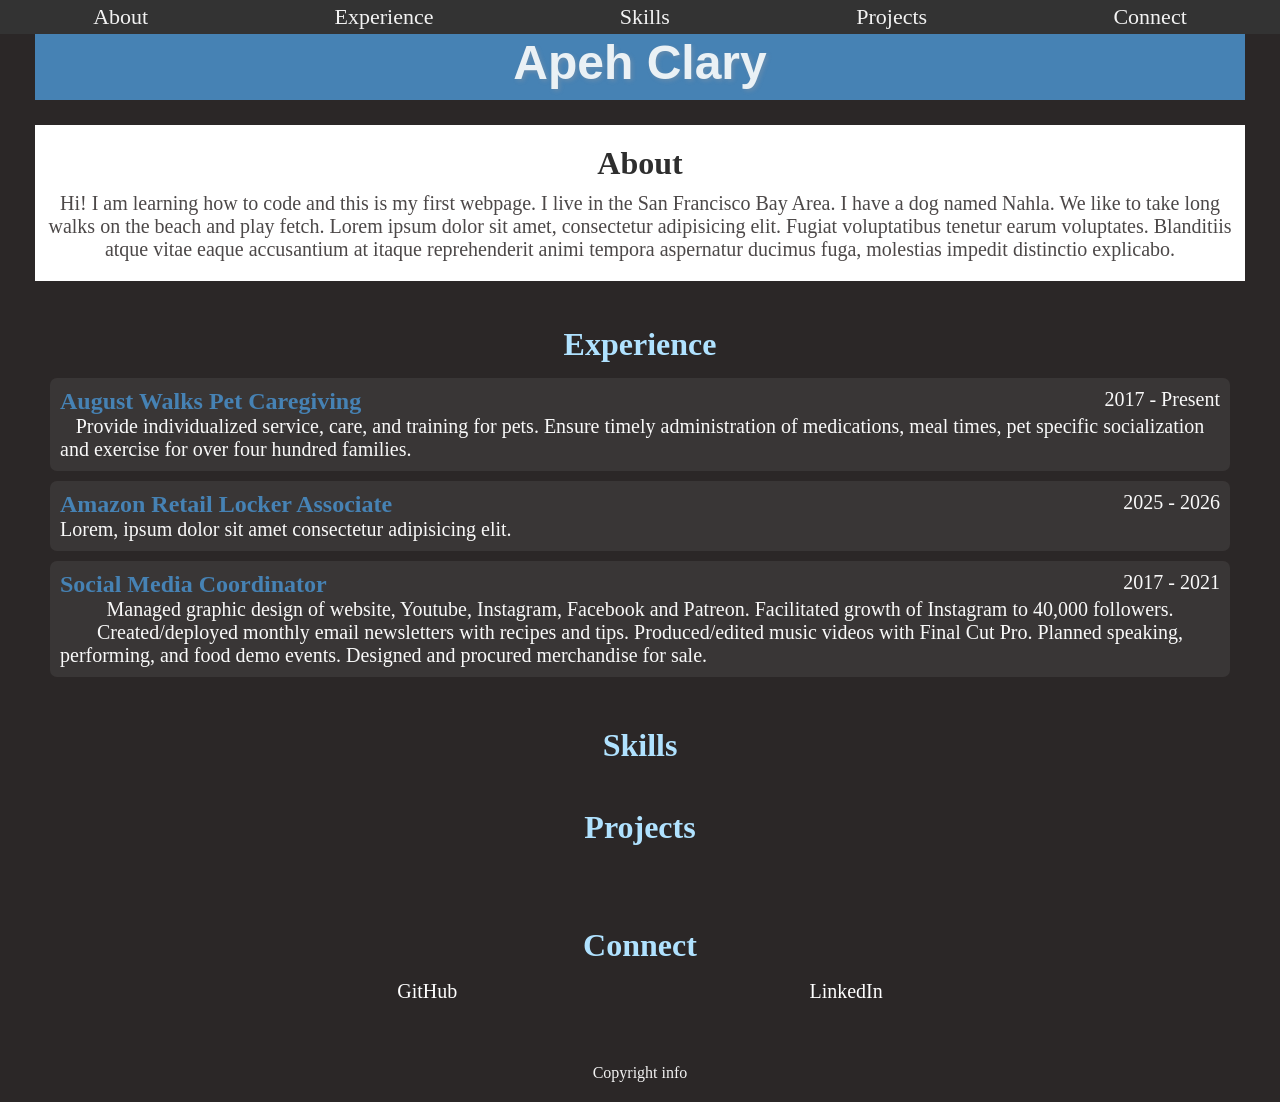
==== index.html @ 5ea649b6 "update airhub CSS" ====
<!doctype html>
<html lang="en">
  <head>
    <meta charset="UTF-8" />
    <meta name="description" content="Portfolio profile information" />
    <meta name="keywords" content="Apeh Clary, HTML, CSS, Javascript" />
    <meta name="author" content="Apeh Clary" />
    <!-- <link rel="stylesheet" href="mystyle.css" /> -->
    <meta name="viewport" content="width=device-width, initial-scale=1.0" />

    <title>Apeh Clary's Profile</title>
    <link href="css/index.css" rel="stylesheet">
    
  </head>

  <body>
      <div id="Navbar" class="topnav">
        <a href="#About">About</a>
        <a href="#Experience">Experience</a>
        <a href="#Skills">Skills</a>
        <a href="#Projects">Projects</a>
        <a href="#Connect">Connect</a>
      </div>

    <h1 id="Name" class="Name">Apeh Clary</h1>

    <main>
      <section id="About">
        <h2>About</h2>
        <p>
          Hi! I am learning how to code and this is my first webpage. I live in the San Francisco Bay
          Area. I have a dog named Nahla. We like to take long walks on the beach and play fetch.

          Lorem ipsum dolor sit amet, consectetur adipisicing elit. Fugiat voluptatibus tenetur earum voluptates. Blanditiis atque vitae eaque accusantium at itaque reprehenderit animi tempora aspernatur ducimus fuga, molestias impedit distinctio explicabo.
        </p>
      </section>

      <section id="Experience"> <!-- this has the background-->
        <h2>Experience</h2> 
        <!-- width, centered, and flex to make columns-->
         
        <div class="jobs">
          <!-- job 1 -->
          <div class="job">
            <h3 class="item">August Walks Pet Caregiving</h3>
            <p class="item">2017 - Present</p>
            <p class="item full">Provide individualized service, care, and training for pets. Ensure timely administration of medications, meal times, pet specific socialization and exercise for over four hundred families.</p>
          </div>
        <!-- job 2 -->
          <div class="job">
            <h3 class="item">Amazon Retail Locker Associate</h3>
            <p class="item">2025 - 2026</p>
            <p class="item full">Lorem, ipsum dolor sit amet consectetur adipisicing elit. </p>
          </div>
        <!-- job 3 -->
          <div class="job">
            <h3 class="item">Social Media Coordinator</h3>
            <p class="item">2017 - 2021</p>
            <p class="item full">
              Managed graphic design of website, Youtube, Instagram, Facebook and Patreon. Facilitated growth of Instagram to 40,000 followers. Created/deployed monthly email newsletters with recipes and tips. Produced/edited music videos with Final Cut Pro. Planned speaking, performing, and food demo events. Designed and procured merchandise for sale.
            </p>
          </div>
        </div> <!-- closing my experience columns -->
      </section> <!-- closing my experience section -->

        <!-- <ul>
          <li>HTML</li>
          <li>Javascript</li>
          <li>CSS</li>
          <li>Code the Dream: Intro to Programming</li>
          <li>Dog Walker</li>
          <li>Caregiver</li>
          <li>Plant Dad</li>
          </li>Dog Dad</li>
        </ul> -->
      </section>

      <section id="Skills">
        <h2>Skills</h2>

        </section>

      <section id="Projects">
        <h2>Projects</h2>
        <!-- <h3>Title</h3>
        <p>Lorem ipsum dolor sit amet consectetur adipisicing elit. Amet vitae aperiam harum ipsum reiciendis dolor repellendus necessitatibus.</p>
          <h3>Title</h3>
        <p>Lorem ipsum dolor sit amet consectetur adipisicing elit. Amet vitae aperiam harum ipsum reiciendis dolor repellendus necessitatibus.</p>
          <h3>Title</h3>
        <p>Lorem ipsum dolor sit amet consectetur adipisicing elit. Amet vitae aperiam harum ipsum reiciendis dolor repellendus necessitatibus.</p> -->
        <ul></ul>
      </section>

      <section id="Connect">
        <h2>Connect</h2>
        <!-- insert icons -->
        <!-- <i class="fa-brands fa-github"></i> -->

          <ul>
            <li><a href="https://github.com/aallenCR808" target="_blank">GitHub</a></li>
            <li><a href="https://www.linkedin.com/in/apehclary" target="_blank">LinkedIn</a></li>
            <!-- sm icons and learn more about me link attribute/anchor. create p class {}? -->
          </ul>
      </section>
    </main>
    <footer> Copyright info </footer>
  </body>
</html>
---- css/index.css ----
html {
  scroll-behavior: smooth;
  scroll-padding-top: 30px;
  /* to offset matching the header */
}

#Navbar {
  position: fixed;
  top: 0;
  left: 0;
  width: 100%;
  z-index: 1000; /* puts in foreground so the background doesn't change it */
  display: flex;
  justify-content: space-around;
  list-style-type: none;
  margin: 0px;
  padding: 0px;
}

.topnav {
  background-color: #333;
  overflow: hidden;
}

/* Style the links inside the navigation bar */
.topnav a {
  float: left;
  color: #f2f2f2;
  text-align: center;
  padding: 4px 16px;
  text-decoration: none;
  font-size: 22px;
}
/* Change the color of links on hover */
.topnav a:hover {
  background-color: #b0e2ff;
  /* background-color: #ddd; */
  color: black;
}

.Name {
  font-family: "Segoe UI", Tahoma, Geneva, Verdana, sans-serif;
  text-shadow: 2px 2px 4px rgba(168, 158, 158, 0.3);
}
body {
  margin: 20px 10px 20px 10px;
  /* set margin: 0; can add default font-size. will affect everything on the page */
  /* background-color: rgb(186, 226, 231); */
  /* background-color: rgb(245, 169, 184); */
  /* background-color:  #348dc9; */
  /* background-color: #f2f2f2; */
  /* background-color: rgb(43, 39, 39); */
  text-align: center;
  background-color: rgb(43, 39, 39);
}
section {
  /* border: 10px solid pink; */
  /* block is y axis up and down. inline is x axis left and right */
  margin-block: 25px;
}
main {
  margin: 25px 25px;
}
h1 {
  color: #eaf1f5;
  background: steelblue;
  /* font-weight: 200px; */
  font-size: 48px;
  padding: 10px;
  /* border: 10px solid pink; */
  text-align: center;
  margin: 25px 25px;
}
h2 {
  color: #b0e2ff;
  font-weight: 18px;
  font-size: 32px;
  margin: 10px;
}
h3 {
  color: steelblue;
  font-size: 24px;
}
p {
  color: #f9f9f9;
  font-size: 20px;
  font-weight: 100;
  margin: 10px 0 10px 0px;
}
/* =========
Layout suggested to separate areas for readabillity 
========== */

#About {
  background-color: #ffffff;
  padding: 10px 10px;
  /* width: 500px;
    margin: 100px auto;
    text-align: center; */
}
#About p {
  color: #4c4848;
}
#About h2 {
  color: rgba(0, 0, 0, 0.819);
}
#Experience {
  /* background-color: #000000; */
  color: #ffffff;
  text-align: center;
  padding: 10px 10px 20px 10px;
}
.jobs {
  text-align-last: left;
  /* border: solid blue 5px; */
  display: flex;
  flex-flow: column wrap;
  justify-content: space-evenly;
}
.job {
  /* background: pink; */
  /* width: 500px; */
  margin: 0 auto;
  display: flex;
  flex-wrap: wrap;
  justify-content: space-between;
  /* border: 2px solid red; */
  background-color: rgba(65, 62, 62, 0.661);
  border-radius: 7px;
  margin: 5px;
  padding: 10px;
}
.item {
  /* border: solid yellow 2px; */
  margin: 0px;
}

.full {
  flex: 1 1 100%;
}
/* ul {
    list-style-type: none;
    padding-left: 0;
    margin-left: 0;
    font-size: 24px;
    color: white;
  }
  li a {
    text-decoration: none;
    color: white;
  } */

#Skills {
  /* background-color: #000000; */
  color: #ffffff;
  text-align: center;
  /* padding: 10px 10px 20px 10px; */
}
.columns {
  /* parent element, direct children become columns  */
  display: flex;
}
.column {
  /* border: 2px solid red; */
  margin: 10px;
  background-color: rgba(65, 62, 62, 0.661);
}
#Projects {
  /* background-color: #000000; */
  color: #ffffff;
  text-align: center;
  padding: 10px 10px 20px 10px;
}
#Connect {
  /* background-color: #000000; */
  color: #ffffff;
  text-align: center;
  padding: 10px 10px 20px 10px;
}
#Connect ul {
  display: flex;
  justify-content: space-evenly;
  list-style-type: none;
  padding-left: 0;
  margin-left: 0;
}
li a {
  text-decoration: none;
  font-size: 20px;
  color: white;
}
#Connect a:hover {
  background-color: #b0e2ff;
  /* background-color: #ddd; */
  color: black;
}

footer {
  color: #f2f2f2;
}
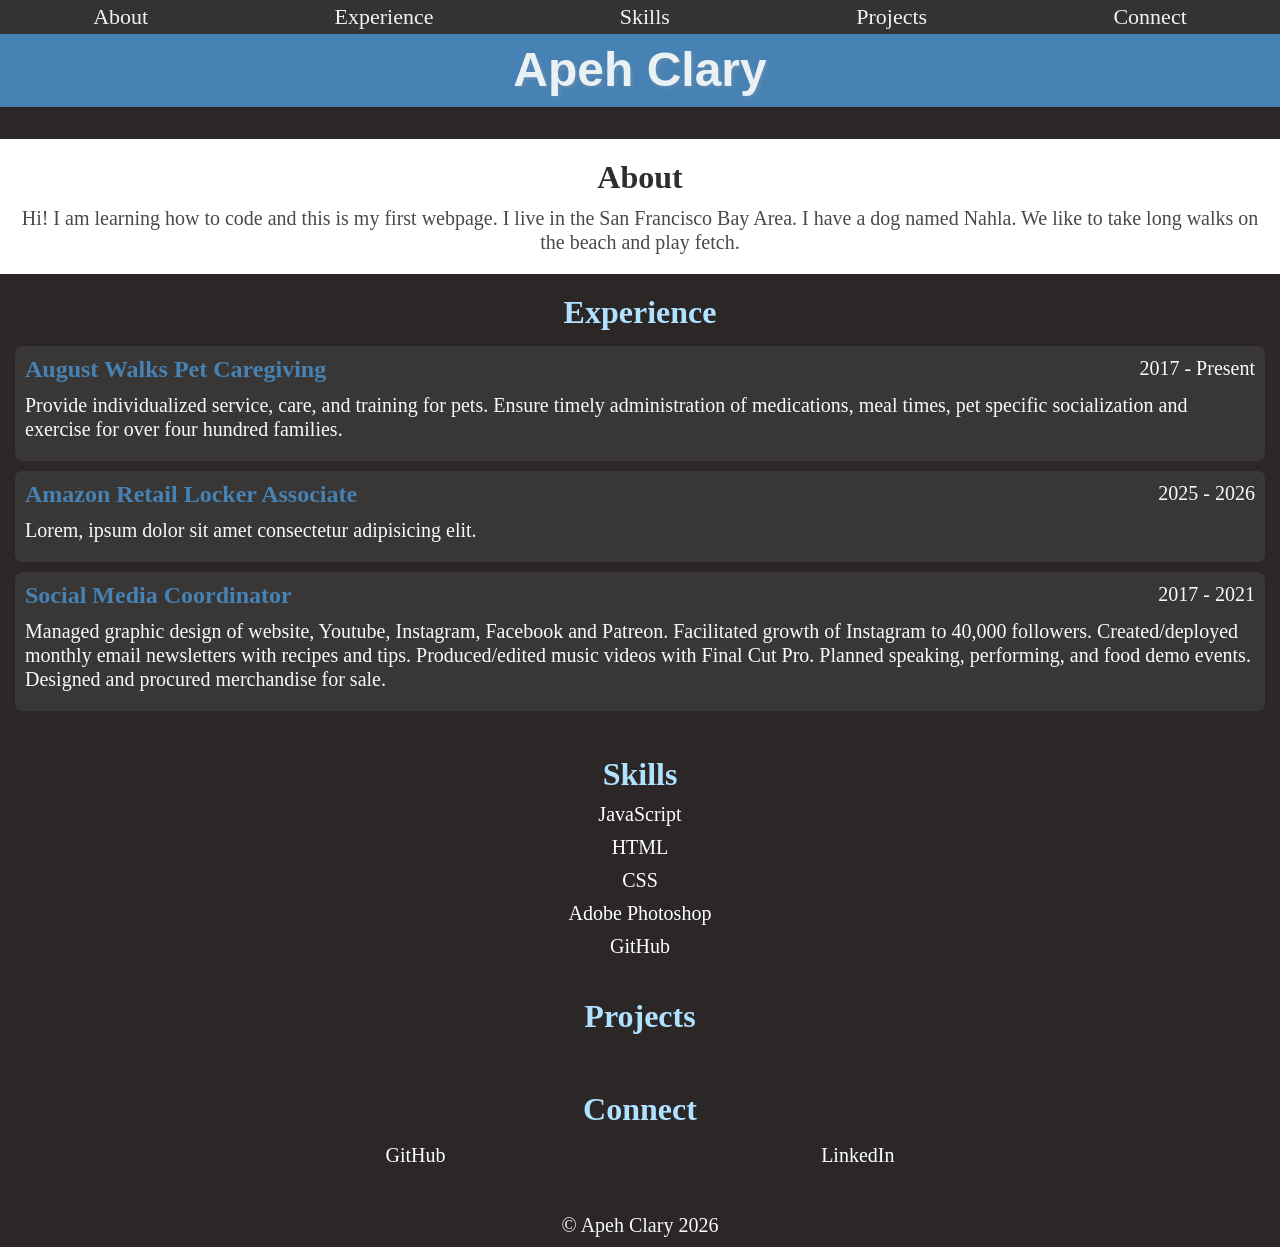
==== commit ce3f45d4: "ja added, created footer and skills" ====
--- a/index.html
+++ b/index.html
@@ -25,13 +25,12 @@
     <h1 id="Name" class="Name">Apeh Clary</h1>
 
     <main>
+
       <section id="About">
         <h2>About</h2>
         <p>
           Hi! I am learning how to code and this is my first webpage. I live in the San Francisco Bay
           Area. I have a dog named Nahla. We like to take long walks on the beach and play fetch.
-
-          Lorem ipsum dolor sit amet, consectetur adipisicing elit. Fugiat voluptatibus tenetur earum voluptates. Blanditiis atque vitae eaque accusantium at itaque reprehenderit animi tempora aspernatur ducimus fuga, molestias impedit distinctio explicabo.
         </p>
       </section>
 
@@ -56,28 +55,16 @@
           <div class="job">
             <h3 class="item">Social Media Coordinator</h3>
             <p class="item">2017 - 2021</p>
-            <p class="item full">
-              Managed graphic design of website, Youtube, Instagram, Facebook and Patreon. Facilitated growth of Instagram to 40,000 followers. Created/deployed monthly email newsletters with recipes and tips. Produced/edited music videos with Final Cut Pro. Planned speaking, performing, and food demo events. Designed and procured merchandise for sale.
+            <p class="item full">Managed graphic design of website, Youtube, Instagram, Facebook and Patreon. Facilitated growth of Instagram to 40,000 followers. Created/deployed monthly email newsletters with recipes and tips. Produced/edited music videos with Final Cut Pro. Planned speaking, performing, and food demo events. Designed and procured merchandise for sale.
             </p>
           </div>
         </div> <!-- closing my experience columns -->
-      </section> <!-- closing my experience section -->
-
-        <!-- <ul>
-          <li>HTML</li>
-          <li>Javascript</li>
-          <li>CSS</li>
-          <li>Code the Dream: Intro to Programming</li>
-          <li>Dog Walker</li>
-          <li>Caregiver</li>
-          <li>Plant Dad</li>
-          </li>Dog Dad</li>
-        </ul> -->
+      </section> 
       </section>
 
       <section id="Skills">
         <h2>Skills</h2>
-
+        <ul></ul>
         </section>
 
       <section id="Projects">
@@ -95,7 +82,6 @@
         <h2>Connect</h2>
         <!-- insert icons -->
         <!-- <i class="fa-brands fa-github"></i> -->
-
           <ul>
             <li><a href="https://github.com/aallenCR808" target="_blank">GitHub</a></li>
             <li><a href="https://www.linkedin.com/in/apehclary" target="_blank">LinkedIn</a></li>
@@ -103,6 +89,13 @@
           </ul>
       </section>
     </main>
-    <footer> Copyright info </footer>
+    <footer></footer>
+    <script>
+      // let footer = document.querySelector('footer');
+      // let copyright = document.createElement('p')
+      // copyright.innerHTML = '&copy; Apeh Clary'
+      // footer.appendChild(copyright)
+    </script>
+    <script src="js/index.js"></script>
   </body>
 </html>
--- a/css/index.css
+++ b/css/index.css
@@ -43,7 +43,9 @@
   text-shadow: 2px 2px 4px rgba(168, 158, 158, 0.3);
 }
 body {
-  margin: 20px 10px 20px 10px;
+  /* display: flex;
+  flex-direction: column;
+  align-items: center; */
   /* set margin: 0; can add default font-size. will affect everything on the page */
   /* background-color: rgb(186, 226, 231); */
   /* background-color: rgb(245, 169, 184); */
@@ -52,24 +54,22 @@
   /* background-color: rgb(43, 39, 39); */
   text-align: center;
   background-color: rgb(43, 39, 39);
-}
-section {
+  margin: 0;
+}
+/* section {
   /* border: 10px solid pink; */
-  /* block is y axis up and down. inline is x axis left and right */
-  margin-block: 25px;
-}
-main {
+/* block is y axis up and down. inline is x axis left and right
+} */
+/* main {
   margin: 25px 25px;
-}
+} */
 h1 {
   color: #eaf1f5;
   background: steelblue;
-  /* font-weight: 200px; */
   font-size: 48px;
   padding: 10px;
   /* border: 10px solid pink; */
   text-align: center;
-  margin: 25px 25px;
 }
 h2 {
   color: #b0e2ff;
@@ -86,6 +86,7 @@
   font-size: 20px;
   font-weight: 100;
   margin: 10px 0 10px 0px;
+  line-height: 1.2;
 }
 /* =========
 Layout suggested to separate areas for readabillity 
@@ -118,9 +119,6 @@
   justify-content: space-evenly;
 }
 .job {
-  /* background: pink; */
-  /* width: 500px; */
-  margin: 0 auto;
   display: flex;
   flex-wrap: wrap;
   justify-content: space-between;
@@ -129,6 +127,7 @@
   border-radius: 7px;
   margin: 5px;
   padding: 10px;
+  text-align: left;
 }
 .item {
   /* border: solid yellow 2px; */
@@ -137,6 +136,7 @@
 
 .full {
   flex: 1 1 100%;
+  padding-block: 10px;
 }
 /* ul {
     list-style-type: none;
@@ -153,8 +153,18 @@
 #Skills {
   /* background-color: #000000; */
   color: #ffffff;
-  text-align: center;
-  /* padding: 10px 10px 20px 10px; */
+  padding: 10px 10px 20px 10px;
+}
+#Skills ul {
+  list-style: none;
+  padding: 0;
+  margin: 0;
+  font-size: 20px;
+  display: flex;
+  flex-direction: column;
+  list-style: none;
+  align-items: center;
+  gap: 10px;
 }
 .columns {
   /* parent element, direct children become columns  */
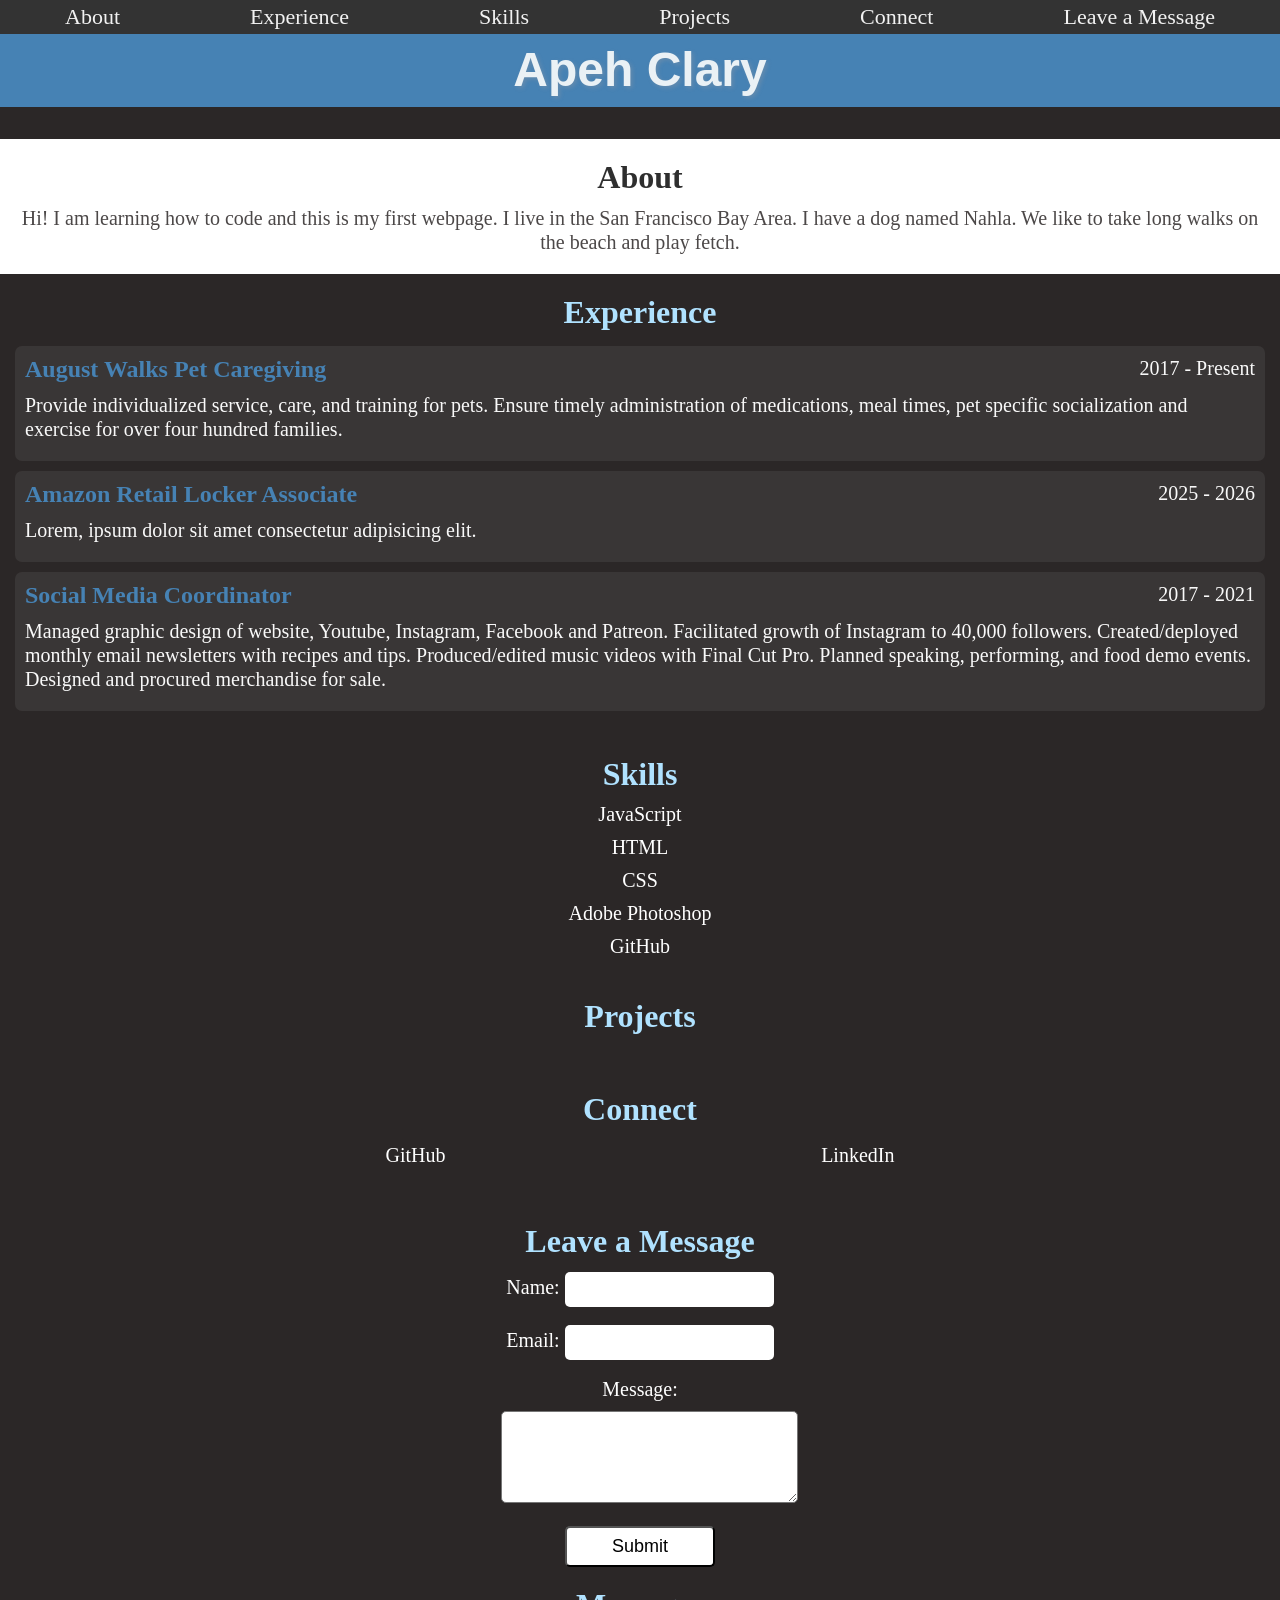
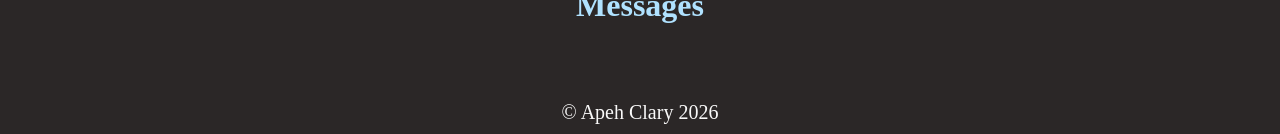
==== commit 0f030642: "form and functionality added" ====
--- a/index.html
+++ b/index.html
@@ -20,6 +20,7 @@
         <a href="#Skills">Skills</a>
         <a href="#Projects">Projects</a>
         <a href="#Connect">Connect</a>
+        <a href="#leave_message">Leave a Message</a>
       </div>
 
     <h1 id="Name" class="Name">Apeh Clary</h1>
@@ -89,13 +90,37 @@
           </ul>
       </section>
     </main>
-    <footer></footer>
-    <script>
-      // let footer = document.querySelector('footer');
-      // let copyright = document.createElement('p')
-      // copyright.innerHTML = '&copy; Apeh Clary'
-      // footer.appendChild(copyright)
-    </script>
+
+    <!-- Leave a message: FORM -->
+    <section id="leave_message">
+      <h2>Leave a Message</h2>
+
+      <form name="leave_message">
+        <label>Name:
+          <input name="usersName" type="text" required>
+        </label>
+        <br>
+
+        <label>Email:
+          <input name="usersEmail" type="email" required>
+        </label>
+        <br>
+
+        <label>Message:
+        <textarea name="usersMessage" required></textarea>
+        </label>
+      <br>
+
+      <!-- Subtmit Button -->
+      <button type="submit">Submit</button>
+      </form>
+    </section>
+
+    <section id="messages">
+      <h2>Messages</h2>
+      <ul></ul>
+    </section>
+
     <script src="js/index.js"></script>
   </body>
 </html>
--- a/css/index.css
+++ b/css/index.css
@@ -138,17 +138,6 @@
   flex: 1 1 100%;
   padding-block: 10px;
 }
-/* ul {
-    list-style-type: none;
-    padding-left: 0;
-    margin-left: 0;
-    font-size: 24px;
-    color: white;
-  }
-  li a {
-    text-decoration: none;
-    color: white;
-  } */
 
 #Skills {
   /* background-color: #000000; */
@@ -205,6 +194,61 @@
   color: black;
 }
 
+#leave_message {
+  padding: 10px 10px;
+  color: #ffffff;
+}
+#leave_message form {
+  display: flex;
+  flex-direction: column;
+  align-items: center;
+  margin-top: 12px;
+}
+#leave_message form label {
+  font-size: 20px;
+}
+/* leave a message form */
+#leave_message input {
+  padding: 10px 20px;
+  border: 1px;
+  border-radius: 5px;
+}
+#leave_message form textarea {
+  margin-top: 10px;
+  padding: 10px 10px 50px;
+  border-radius: 5px;
+  width: 99%;
+  height: 100%;
+}
+#leave_message button {
+  padding: 8px 30px;
+  background: rgb(255, 255, 255);
+  color: black;
+  font-size: 18px;
+  cursor: pointer;
+  width: 150px;
+  align-self: center;
+  border-radius: 5px;
+}
+#messages {
+  padding-top: 0px;
+  padding-bottom: 50px;
+}
+#messages ul li {
+  list-style: none;
+  display: flex;
+  justify-content: space-evenly;
+  margin: 20px 0px;
+  padding: 10px 10px;
+  border-radius: 15px;
+  color: #ffffff;
+  font-size: 20px;
+}
+#messages button {
+  font-size: 18px;
+  border-radius: 5px;
+  font-family: "Times New Roman", Times, serif;
+}
 footer {
   color: #f2f2f2;
 }
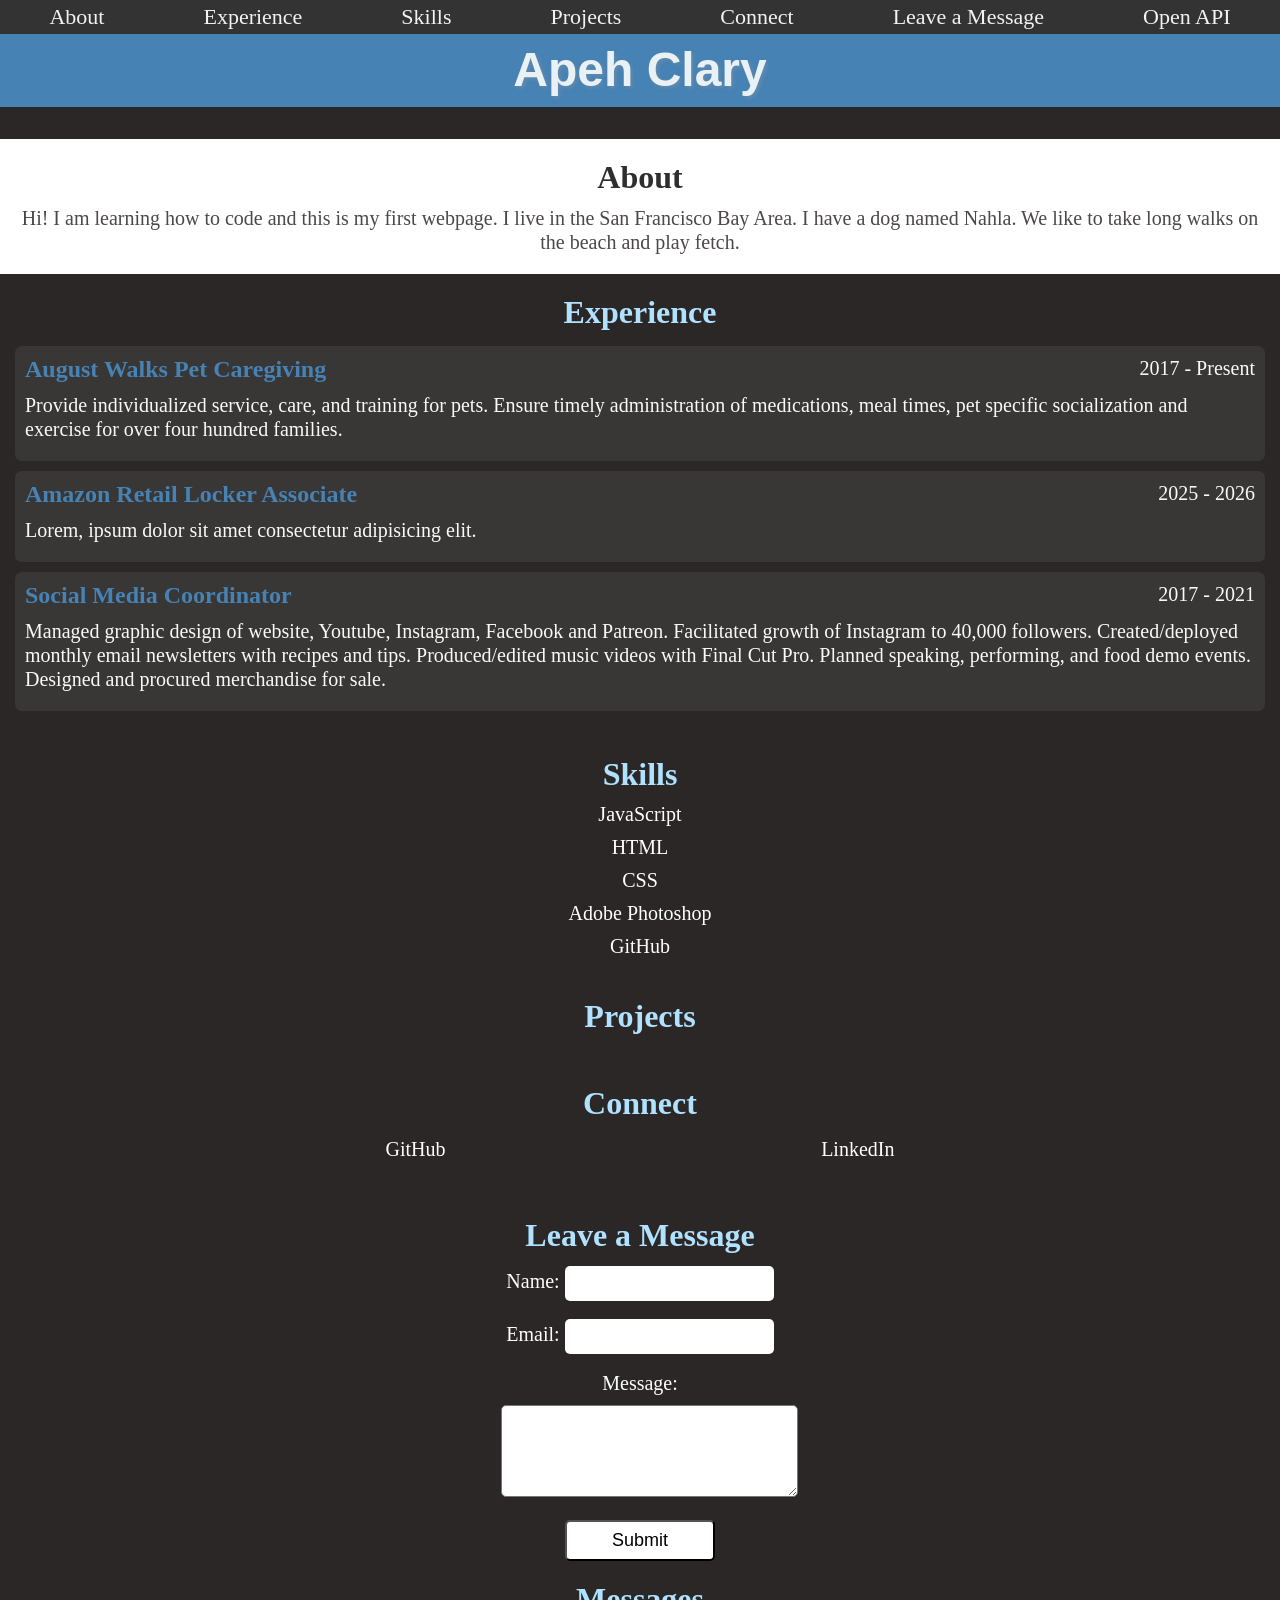
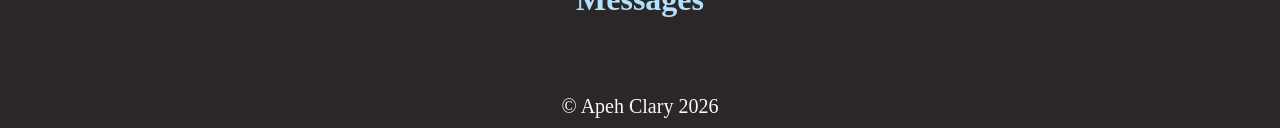
==== commit 74190154: "added open api page" ====
--- a/index.html
+++ b/index.html
@@ -9,64 +9,79 @@
     <meta name="viewport" content="width=device-width, initial-scale=1.0" />
 
     <title>Apeh Clary's Profile</title>
-    <link href="css/index.css" rel="stylesheet">
-    
+    <link href="css/index.css" rel="stylesheet" />
   </head>
 
   <body>
-      <div id="Navbar" class="topnav">
-        <a href="#About">About</a>
-        <a href="#Experience">Experience</a>
-        <a href="#Skills">Skills</a>
-        <a href="#Projects">Projects</a>
-        <a href="#Connect">Connect</a>
-        <a href="#leave_message">Leave a Message</a>
-      </div>
+    <div id="Navbar" class="topnav">
+      <a href="#About">About</a>
+      <a href="#Experience">Experience</a>
+      <a href="#Skills">Skills</a>
+      <a href="#Projects">Projects</a>
+      <a href="#Connect">Connect</a>
+      <a href="#leave_message">Leave a Message</a>
+      <a href="openapi.html">Open API</a>
+      <!-- <nav>
+        <ul>
+          <li><a href="openapi.html">About</a></li>
+        </ul>
+      </nav> -->
+    </div>
 
     <h1 id="Name" class="Name">Apeh Clary</h1>
 
     <main>
-
       <section id="About">
         <h2>About</h2>
         <p>
-          Hi! I am learning how to code and this is my first webpage. I live in the San Francisco Bay
-          Area. I have a dog named Nahla. We like to take long walks on the beach and play fetch.
+          Hi! I am learning how to code and this is my first webpage. I live in the San Francisco
+          Bay Area. I have a dog named Nahla. We like to take long walks on the beach and play
+          fetch.
         </p>
       </section>
 
-      <section id="Experience"> <!-- this has the background-->
-        <h2>Experience</h2> 
+      <section id="Experience">
+        <!-- this has the background-->
+        <h2>Experience</h2>
         <!-- width, centered, and flex to make columns-->
-         
+
         <div class="jobs">
           <!-- job 1 -->
           <div class="job">
             <h3 class="item">August Walks Pet Caregiving</h3>
             <p class="item">2017 - Present</p>
-            <p class="item full">Provide individualized service, care, and training for pets. Ensure timely administration of medications, meal times, pet specific socialization and exercise for over four hundred families.</p>
+            <p class="item full">
+              Provide individualized service, care, and training for pets. Ensure timely
+              administration of medications, meal times, pet specific socialization and exercise for
+              over four hundred families.
+            </p>
           </div>
-        <!-- job 2 -->
+          <!-- job 2 -->
           <div class="job">
             <h3 class="item">Amazon Retail Locker Associate</h3>
             <p class="item">2025 - 2026</p>
-            <p class="item full">Lorem, ipsum dolor sit amet consectetur adipisicing elit. </p>
+            <p class="item full">Lorem, ipsum dolor sit amet consectetur adipisicing elit.</p>
           </div>
-        <!-- job 3 -->
+          <!-- job 3 -->
           <div class="job">
             <h3 class="item">Social Media Coordinator</h3>
             <p class="item">2017 - 2021</p>
-            <p class="item full">Managed graphic design of website, Youtube, Instagram, Facebook and Patreon. Facilitated growth of Instagram to 40,000 followers. Created/deployed monthly email newsletters with recipes and tips. Produced/edited music videos with Final Cut Pro. Planned speaking, performing, and food demo events. Designed and procured merchandise for sale.
+            <p class="item full">
+              Managed graphic design of website, Youtube, Instagram, Facebook and Patreon.
+              Facilitated growth of Instagram to 40,000 followers. Created/deployed monthly email
+              newsletters with recipes and tips. Produced/edited music videos with Final Cut Pro.
+              Planned speaking, performing, and food demo events. Designed and procured merchandise
+              for sale.
             </p>
           </div>
-        </div> <!-- closing my experience columns -->
-      </section> 
+        </div>
+        <!-- closing my experience columns -->
       </section>
 
       <section id="Skills">
         <h2>Skills</h2>
         <ul></ul>
-        </section>
+      </section>
 
       <section id="Projects">
         <h2>Projects</h2>
@@ -83,11 +98,11 @@
         <h2>Connect</h2>
         <!-- insert icons -->
         <!-- <i class="fa-brands fa-github"></i> -->
-          <ul>
-            <li><a href="https://github.com/aallenCR808" target="_blank">GitHub</a></li>
-            <li><a href="https://www.linkedin.com/in/apehclary" target="_blank">LinkedIn</a></li>
-            <!-- sm icons and learn more about me link attribute/anchor. create p class {}? -->
-          </ul>
+        <ul>
+          <li><a href="https://github.com/aallenCR808" target="_blank">GitHub</a></li>
+          <li><a href="https://www.linkedin.com/in/apehclary" target="_blank">LinkedIn</a></li>
+          <!-- sm icons and learn more about me link attribute/anchor. create p class {}? -->
+        </ul>
       </section>
     </main>
 
@@ -96,23 +111,26 @@
       <h2>Leave a Message</h2>
 
       <form name="leave_message">
-        <label>Name:
-          <input name="usersName" type="text" required>
+        <label>
+          Name:
+          <input name="usersName" type="text" required />
         </label>
-        <br>
+        <br />
 
-        <label>Email:
-          <input name="usersEmail" type="email" required>
+        <label>
+          Email:
+          <input name="usersEmail" type="email" required />
         </label>
-        <br>
+        <br />
 
-        <label>Message:
-        <textarea name="usersMessage" required></textarea>
+        <label>
+          Message:
+          <textarea name="usersMessage" required></textarea>
         </label>
-      <br>
+        <br />
 
-      <!-- Subtmit Button -->
-      <button type="submit">Submit</button>
+        <!-- Subtmit Button -->
+        <button id="submit">Submit</button>
       </form>
     </section>
 
@@ -122,5 +140,6 @@
     </section>
 
     <script src="js/index.js"></script>
+    <script src="js/openapi.js"></script>
   </body>
 </html>
--- a/css/index.css
+++ b/css/index.css
@@ -170,6 +170,17 @@
   text-align: center;
   padding: 10px 10px 20px 10px;
 }
+#Projects ul {
+  list-style: none;
+  padding: 0;
+  margin: 0;
+  font-size: 20px;
+  display: flex;
+  flex-direction: column;
+  list-style: none;
+  align-items: center;
+  gap: 10px;
+}
 #Connect {
   /* background-color: #000000; */
   color: #ffffff;
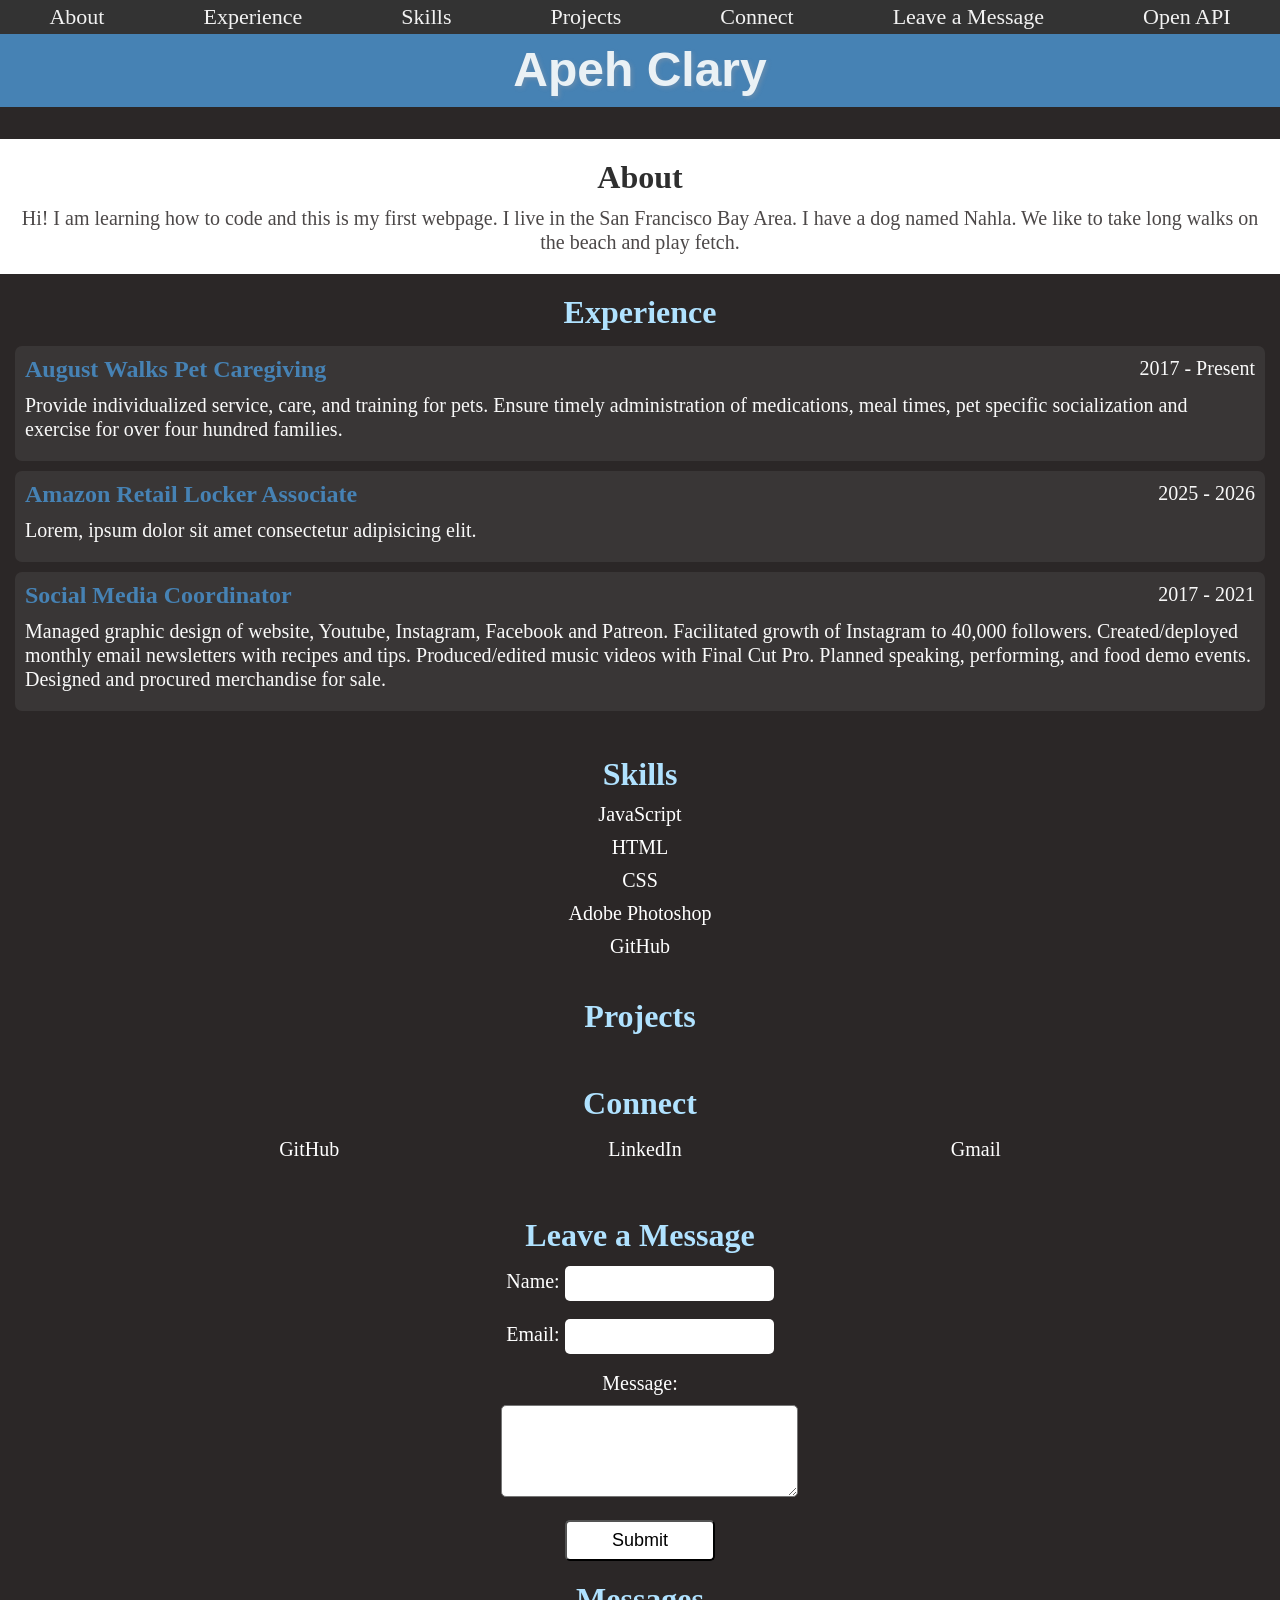
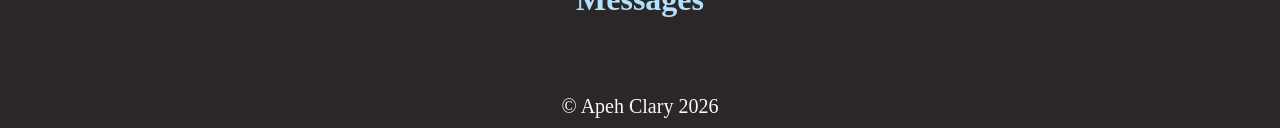
==== commit 07cc6f29: "final project changes" ====
--- a/index.html
+++ b/index.html
@@ -5,7 +5,6 @@
     <meta name="description" content="Portfolio profile information" />
     <meta name="keywords" content="Apeh Clary, HTML, CSS, Javascript" />
     <meta name="author" content="Apeh Clary" />
-    <!-- <link rel="stylesheet" href="mystyle.css" /> -->
     <meta name="viewport" content="width=device-width, initial-scale=1.0" />
 
     <title>Apeh Clary's Profile</title>
@@ -21,15 +20,9 @@
       <a href="#Connect">Connect</a>
       <a href="#leave_message">Leave a Message</a>
       <a href="openapi.html">Open API</a>
-      <!-- <nav>
-        <ul>
-          <li><a href="openapi.html">About</a></li>
-        </ul>
-      </nav> -->
     </div>
 
     <h1 id="Name" class="Name">Apeh Clary</h1>
-
     <main>
       <section id="About">
         <h2>About</h2>
@@ -41,10 +34,7 @@
       </section>
 
       <section id="Experience">
-        <!-- this has the background-->
         <h2>Experience</h2>
-        <!-- width, centered, and flex to make columns-->
-
         <div class="jobs">
           <!-- job 1 -->
           <div class="job">
@@ -75,7 +65,6 @@
             </p>
           </div>
         </div>
-        <!-- closing my experience columns -->
       </section>
 
       <section id="Skills">
@@ -85,28 +74,20 @@
 
       <section id="Projects">
         <h2>Projects</h2>
-        <!-- <h3>Title</h3>
-        <p>Lorem ipsum dolor sit amet consectetur adipisicing elit. Amet vitae aperiam harum ipsum reiciendis dolor repellendus necessitatibus.</p>
-          <h3>Title</h3>
-        <p>Lorem ipsum dolor sit amet consectetur adipisicing elit. Amet vitae aperiam harum ipsum reiciendis dolor repellendus necessitatibus.</p>
-          <h3>Title</h3>
-        <p>Lorem ipsum dolor sit amet consectetur adipisicing elit. Amet vitae aperiam harum ipsum reiciendis dolor repellendus necessitatibus.</p> -->
         <ul></ul>
       </section>
 
       <section id="Connect">
         <h2>Connect</h2>
-        <!-- insert icons -->
-        <!-- <i class="fa-brands fa-github"></i> -->
         <ul>
           <li><a href="https://github.com/aallenCR808" target="_blank">GitHub</a></li>
           <li><a href="https://www.linkedin.com/in/apehclary" target="_blank">LinkedIn</a></li>
-          <!-- sm icons and learn more about me link attribute/anchor. create p class {}? -->
+          <li><a href="mailto:apehclary@gmail.com">Gmail</a></li>
         </ul>
       </section>
     </main>
 
-    <!-- Leave a message: FORM -->
+    <!-- FORM -->
     <section id="leave_message">
       <h2>Leave a Message</h2>
 
--- a/css/index.css
+++ b/css/index.css
@@ -259,6 +259,7 @@
   font-size: 18px;
   border-radius: 5px;
   font-family: "Times New Roman", Times, serif;
+  cursor: pointer;
 }
 footer {
   color: #f2f2f2;
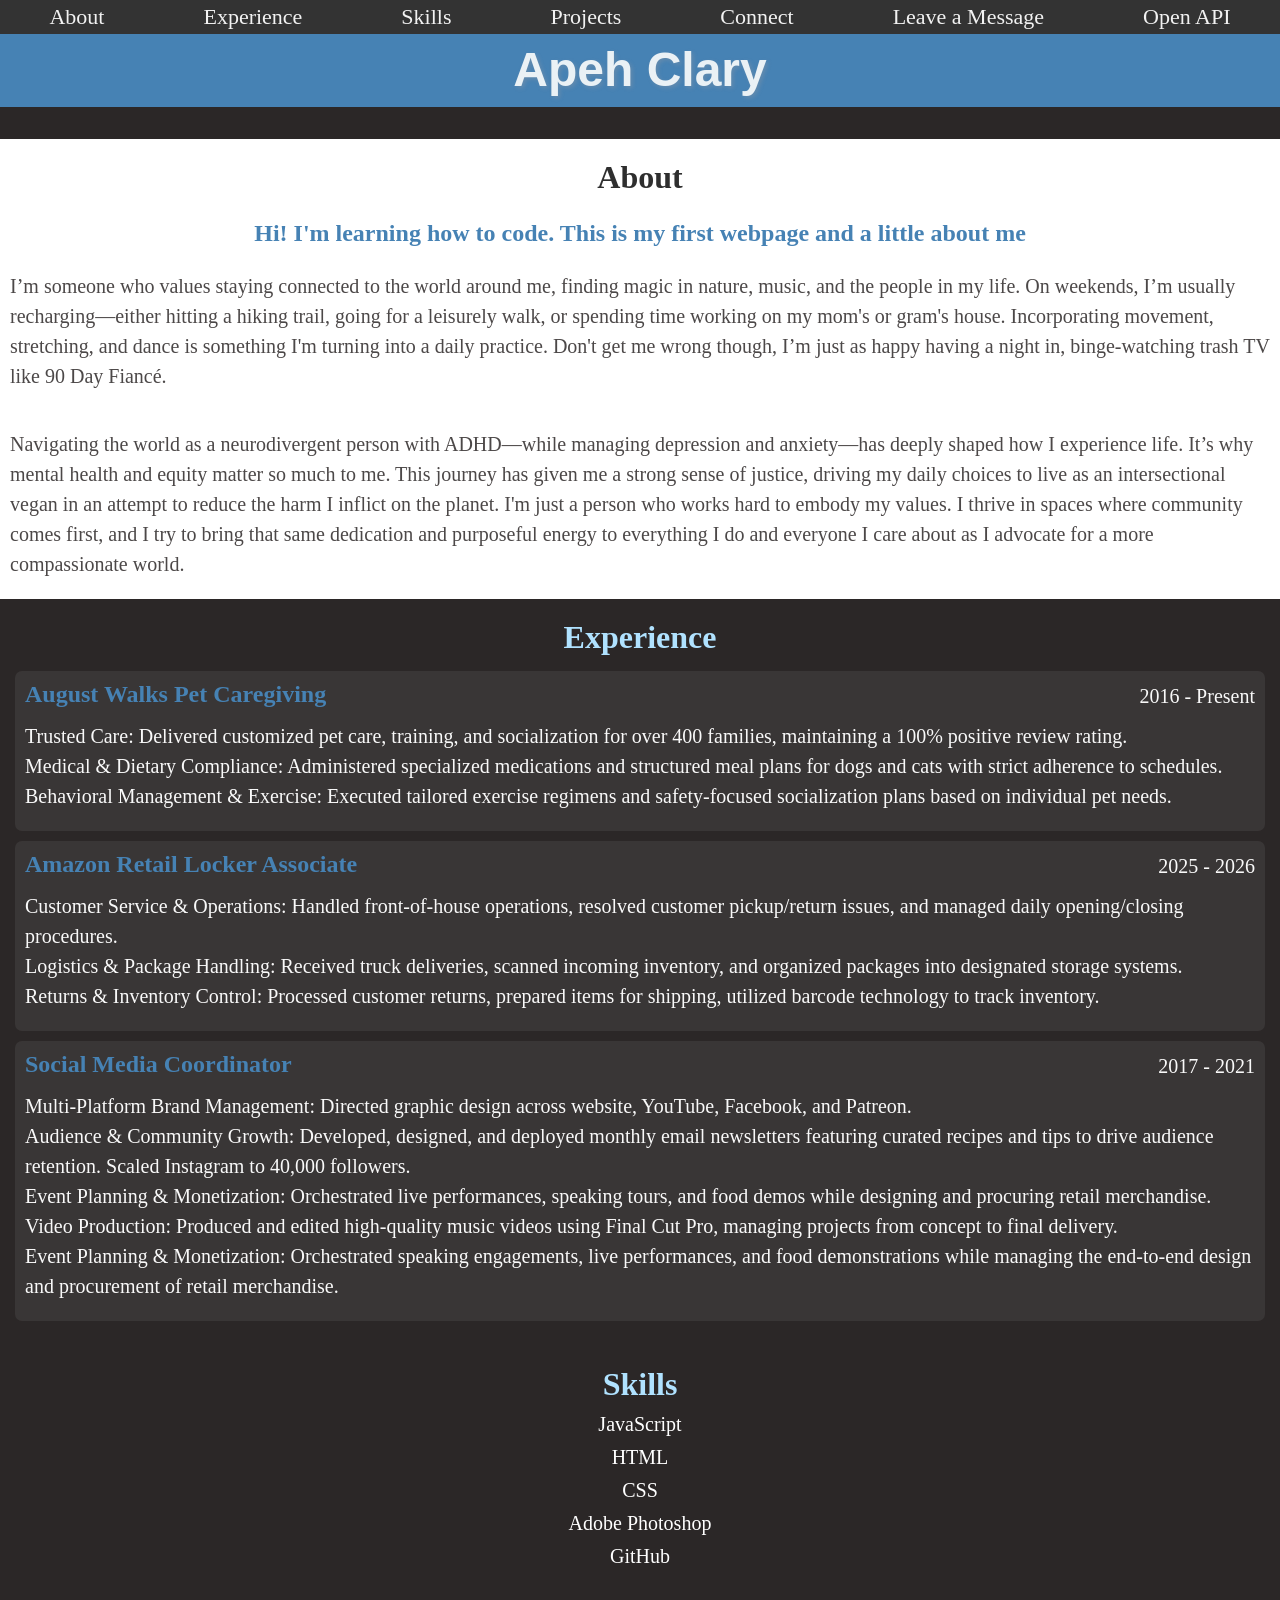
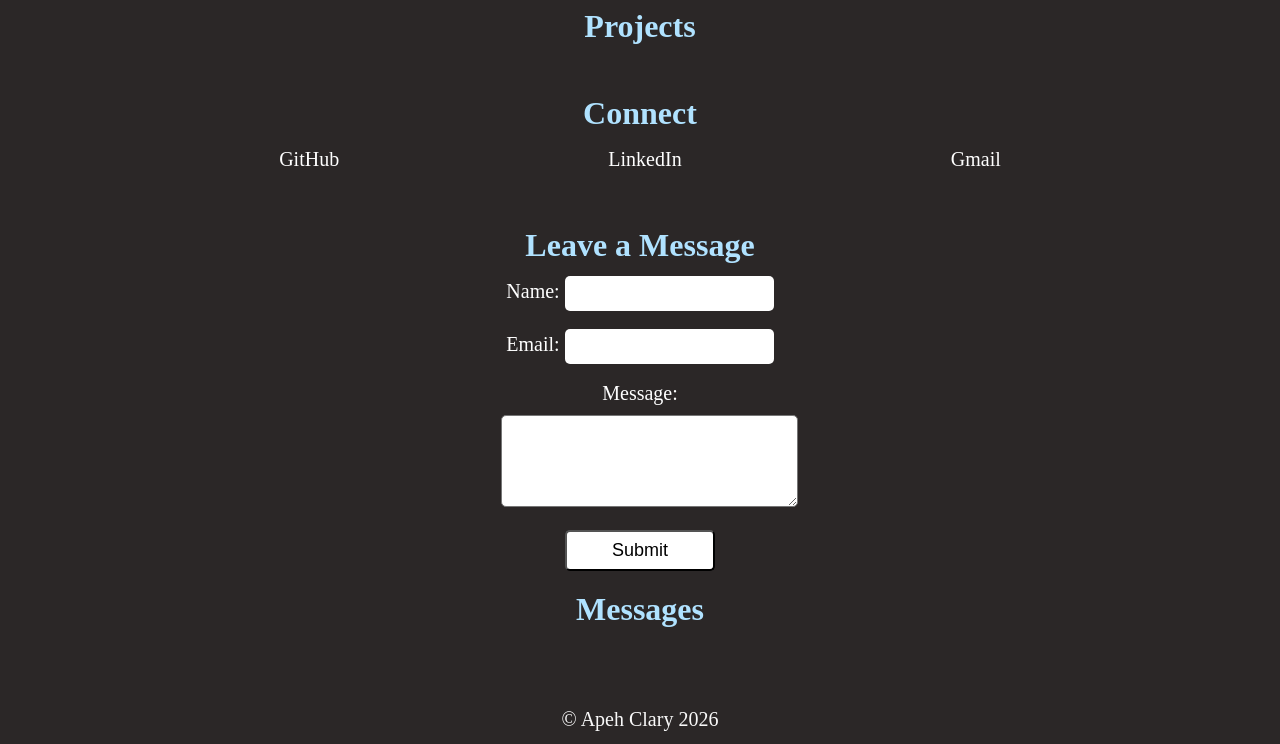
==== commit 8c80c62c: "API project" ====
--- a/index.html
+++ b/index.html
@@ -26,10 +26,24 @@
     <main>
       <section id="About">
         <h2>About</h2>
+        <h3>Hi! I'm learning how to code. This is my first webpage and a little about me</h3>
         <p>
-          Hi! I am learning how to code and this is my first webpage. I live in the San Francisco
-          Bay Area. I have a dog named Nahla. We like to take long walks on the beach and play
-          fetch.
+          I’m someone who values staying connected to the world around me, finding magic in nature,
+          music, and the people in my life. On weekends, I’m usually recharging—either hitting a
+          hiking trail, going for a leisurely walk, or spending time working on my mom's or gram's
+          house. Incorporating movement, stretching, and dance is something I'm turning into a daily
+          practice. Don't get me wrong though, I’m just as happy having a night in, binge-watching
+          trash TV like 90 Day Fiancé.</p>
+          <br />
+        </p>
+        <p>
+          Navigating the world as a neurodivergent person with ADHD—while managing depression and
+          anxiety—has deeply shaped how I experience life. It’s why mental health and equity matter
+          so much to me. This journey has given me a strong sense of justice, driving my daily
+          choices to live as an intersectional vegan in an attempt to reduce the harm I inflict on
+          the planet. I'm just a person who works hard to embody my values. I thrive in spaces where
+          community comes first, and I try to bring that same dedication and purposeful energy to
+          everything I do and everyone I care about as I advocate for a more compassionate world.
         </p>
       </section>
 
@@ -39,29 +53,54 @@
           <!-- job 1 -->
           <div class="job">
             <h3 class="item">August Walks Pet Caregiving</h3>
-            <p class="item">2017 - Present</p>
+            <p class="item">2016 - Present</p>
             <p class="item full">
-              Provide individualized service, care, and training for pets. Ensure timely
-              administration of medications, meal times, pet specific socialization and exercise for
-              over four hundred families.
+              Trusted Care: Delivered customized pet care, training, and socialization for over 400
+              families, maintaining a 100% positive review rating.
+              <br />
+              Medical & Dietary Compliance: Administered specialized medications and structured meal
+              plans for dogs and cats with strict adherence to schedules.
+              <br />
+              Behavioral Management & Exercise: Executed tailored exercise regimens and
+              safety-focused socialization plans based on individual pet needs.
             </p>
           </div>
           <!-- job 2 -->
           <div class="job">
             <h3 class="item">Amazon Retail Locker Associate</h3>
             <p class="item">2025 - 2026</p>
-            <p class="item full">Lorem, ipsum dolor sit amet consectetur adipisicing elit.</p>
+            <p class="item full">
+              Customer Service & Operations: Handled front-of-house operations, resolved customer
+              pickup/return issues, and managed daily opening/closing procedures.
+              <br />
+              Logistics & Package Handling: Received truck deliveries, scanned incoming inventory,
+              and organized packages into designated storage systems.
+              <br />
+              Returns & Inventory Control: Processed customer returns, prepared items for shipping,
+              utilized barcode technology to track inventory.
+            </p>
           </div>
           <!-- job 3 -->
           <div class="job">
             <h3 class="item">Social Media Coordinator</h3>
             <p class="item">2017 - 2021</p>
             <p class="item full">
-              Managed graphic design of website, Youtube, Instagram, Facebook and Patreon.
-              Facilitated growth of Instagram to 40,000 followers. Created/deployed monthly email
-              newsletters with recipes and tips. Produced/edited music videos with Final Cut Pro.
-              Planned speaking, performing, and food demo events. Designed and procured merchandise
-              for sale.
+              Multi-Platform Brand Management: Directed graphic design across website, YouTube,
+              Facebook, and Patreon.
+              <br />
+              Audience & Community Growth: Developed, designed, and deployed monthly email
+              newsletters featuring curated recipes and tips to drive audience retention. Scaled
+              Instagram to 40,000 followers.
+              <br />
+              Event Planning & Monetization: Orchestrated live performances, speaking tours, and
+              food demos while designing and procuring retail merchandise.
+              <br />
+              Video Production: Produced and edited high-quality music videos using Final Cut Pro,
+              managing projects from concept to final delivery.
+              <br />
+              Event Planning & Monetization: Orchestrated speaking engagements, live performances,
+              and food demonstrations while managing the end-to-end design and procurement of retail
+              merchandise.
             </p>
           </div>
         </div>
--- a/css/index.css
+++ b/css/index.css
@@ -86,7 +86,7 @@
   font-size: 20px;
   font-weight: 100;
   margin: 10px 0 10px 0px;
-  line-height: 1.2;
+  line-height: 1.5;
 }
 /* =========
 Layout suggested to separate areas for readabillity 
@@ -101,6 +101,7 @@
 }
 #About p {
   color: #4c4848;
+  text-align: left;
 }
 #About h2 {
   color: rgba(0, 0, 0, 0.819);
@@ -177,7 +178,6 @@
   font-size: 20px;
   display: flex;
   flex-direction: column;
-  list-style: none;
   align-items: center;
   gap: 10px;
 }
